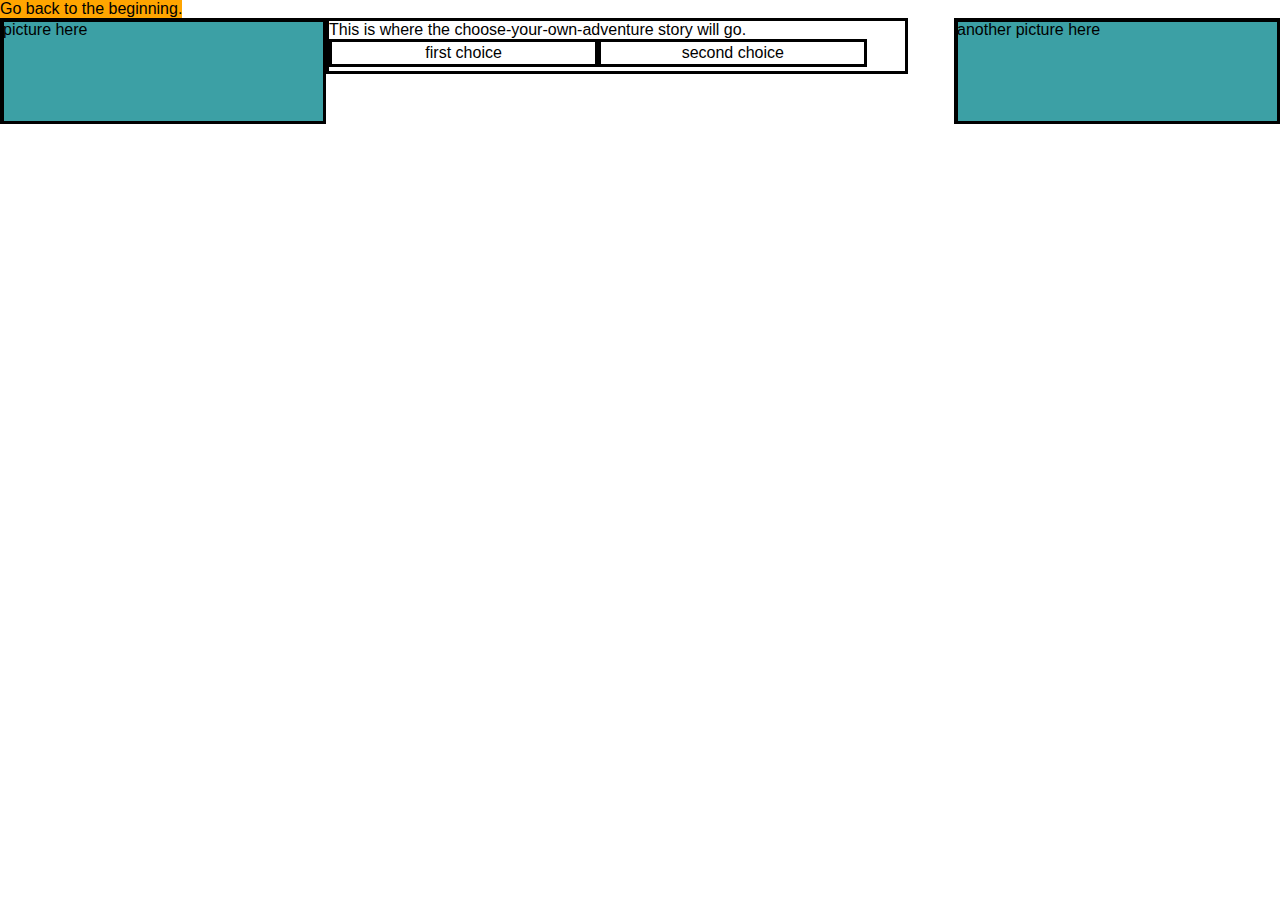
==== assignment1/index.html @ 41705ab4 "have basic if-then statement implemented" ====
<!DOCTYPE html>
<html>
	<head>
		<link rel = "stylesheet" href = "css/normalize.css">
		<link rel = "stylesheet" href = "css/main.css">
		<title>Assignment 1</title>
	</head>
	<body>
		<header>
			<nav>
			Go back to the beginning.
			</nav>
		</header>

		<div id = "leftPic" class = "sidebar">picture here</div>
		<div id = "storyElements">
			<div id = "story">
				This is where the choose-your-own-adventure story will go.
			</div>
			<div id = "choiceBox">
				<section id = "choice1" class = "choices">
					first choice
				</section>
				<section id = "choice2" class = "choices">
					second choice
				</section>
			</div>
		</div>
		<div id="rightPic" class = "sidebar">another picture here</div>
		<script src = "js/main.js"></script>
	</body>
</html>
---- assignment1/css/main.css ----
body {
	font-size:100%;
	/*background-image: url("../img/1024x768.png");*/
	background-repeat: no-repeat;
	transition: background-image 0.5s; /* not supported? http://www.w3.org/TR/css3-transitions/#animation-of-property-types- */
}

nav {
	display:inline-block;
	background-color: orange;
}

div {
	display: inline-block;
}

.sidebar {
	border-style: solid;
	border-color: black;
	width: 25%;
	height: 100px;
	/*display: inline-block;*/
}

#choiceBox {
	width: 100%;
	display: inline-block;
	/*text-align: center;*/
	margin: 0 auto;
/*	margin-left: auto;
	margin-right: auto;
*/	width: 100%;
}

.choices {
	margin-left: auto;
	margin-right: auto;
	display: inline-block;
	border-style: solid;
	text-align: center;
	float: left;
	width: 45%;
	padding: 2px;
}

#leftPic {
	float: left;
	width: 25%;
}

#storyElements {
	margin-left: auto;
	margin-right: auto;

	/*float: left;*/
	border-style: solid;
	width: 45%;
	/*display: inline-block;*/
}

#rightPic {
	float: right;
	/*width: 25%;*/
}





@media only screen and (min-width: 350px) {.sidebar {background-image: url("../img/640x480.png");}}
@media only screen and (min-width: 800px) {.sidebar {background-image: url("../img/800x600.png");}}
@media only screen and (min-width: 1024px) {.sidebar {background-image: url("../img/1024x768.png");}}
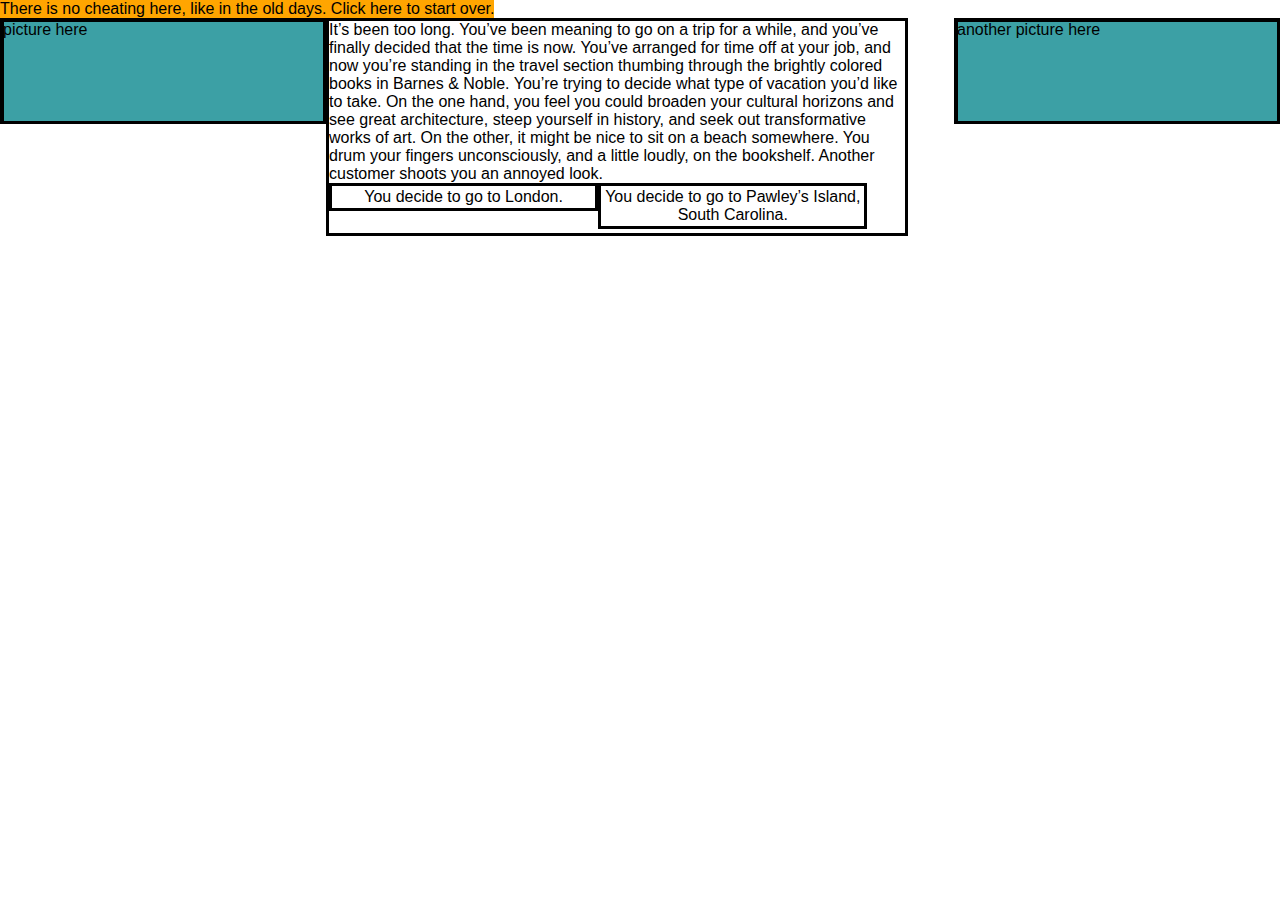
==== commit b9c28910: "ugly, but the story works" ====
--- a/assignment1/index.html
+++ b/assignment1/index.html
@@ -7,8 +7,8 @@
 	</head>
 	<body>
 		<header>
-			<nav>
-			Go back to the beginning.
+			<nav id = "goBack">
+			There is no cheating here, like in the old days. Click here to start over.
 			</nav>
 		</header>
 
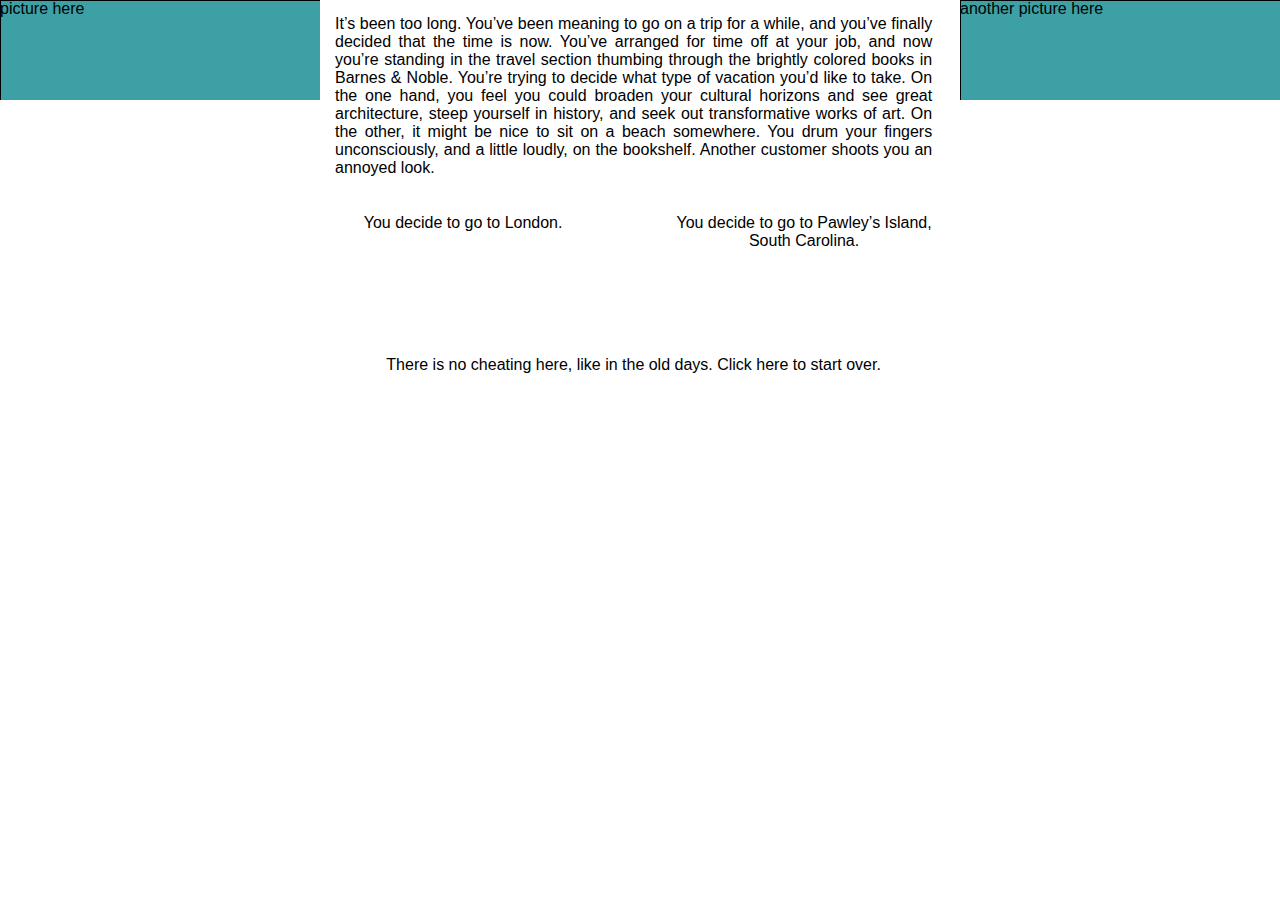
==== commit ab660817: "adjusting relative positioning" ====
--- a/assignment1/index.html
+++ b/assignment1/index.html
@@ -6,27 +6,28 @@
 		<title>Assignment 1</title>
 	</head>
 	<body>
-		<header>
+<!-- 		<header>
 			<nav id = "goBack">
-			There is no cheating here, like in the old days. Click here to start over.
 			</nav>
 		</header>
+ -->
+ 		<div id = "mainContainer">
+			<div id = "leftPic" class = "sidebar">picture here</div>
+			<div id = "storyElements">
+				<div id = "story">
+					This is where the choose-your-own-adventure story will go.
+				</div>
+				<div id = "choiceBox">
+					<section id = "choice1" class = "choices">first Choice</section>
+					<section id = "choice2" class = "choices">second choice</section>
+				</div>
+				<div id = "goBack">There is no cheating here, like in the old days. Click here to start over.</div>
+			</div><!-- end of storyElements container -->
+			
+		<div id="rightPic" class = "sidebar">another picture here</div>
+		<!-- <span class = "stretch"></span> -->
 
-		<div id = "leftPic" class = "sidebar">picture here</div>
-		<div id = "storyElements">
-			<div id = "story">
-				This is where the choose-your-own-adventure story will go.
-			</div>
-			<div id = "choiceBox">
-				<section id = "choice1" class = "choices">
-					first choice
-				</section>
-				<section id = "choice2" class = "choices">
-					second choice
-				</section>
-			</div>
-		</div>
-		<div id="rightPic" class = "sidebar">another picture here</div>
+		</div> <!-- end of main container -->
 		<script src = "js/main.js"></script>
 	</body>
 </html>--- a/assignment1/css/main.css
+++ b/assignment1/css/main.css
@@ -1,46 +1,90 @@
 body {
 	font-size:100%;
+	position: relative;
+	height: 100%;
 	/*background-image: url("../img/1024x768.png");*/
 	background-repeat: no-repeat;
 	transition: background-image 0.5s; /* not supported? http://www.w3.org/TR/css3-transitions/#animation-of-property-types- */
+	border-width: 0px;
 }
 
-nav {
+/*nav {
 	display:inline-block;
 	background-color: orange;
 }
-
+*/
 div {
 	display: inline-block;
+	height: 100%;
+}
+
+#mainContainer {
+	position: relative;
+	margin-left: auto;
+	margin-right: auto;
+	text-align: justify;
+
+	/*text-justify: distribute-all-lines;*/
+}
+
+#mainContainer > div {
+	text-align.center;
 }
 
 .sidebar {
-	border-style: solid;
+	/*border-style: solid;*/
 	border-color: black;
 	width: 25%;
 	height: 100px;
 	/*display: inline-block;*/
 }
 
+#storyElements {
+	position: relative;
+	margin-left: auto;
+	margin-right: auto;
+	/*float: left;*/
+	/*border-style: solid;*/
+	width: 49%;
+	/*display: inline-block;*/
+}
+
+#story {
+	padding: 15px;
+	margin-bottom: 20px;
+}
+
 #choiceBox {
+	position: relative;
 	width: 100%;
-	display: inline-block;
+	/*display: inline-block;*/
 	/*text-align: center;*/
 	margin: 0 auto;
 /*	margin-left: auto;
 	margin-right: auto;
-*/	width: 100%;
+*/
+	clear: both;
 }
 
 .choices {
-	margin-left: auto;
+/*	margin-left: auto;
 	margin-right: auto;
 	display: inline-block;
-	border-style: solid;
+	border-style: solid;*/
+	position: relative;
+	margin: 0px;
+	padding: 10px;
 	text-align: center;
-	float: left;
 	width: 45%;
 	padding: 2px;
+}
+
+#choice1 {
+	float: left;
+}
+
+#choice2 {
+	float: right;
 }
 
 #leftPic {
@@ -48,19 +92,25 @@
 	width: 25%;
 }
 
-#storyElements {
-	margin-left: auto;
-	margin-right: auto;
-
-	/*float: left;*/
-	border-style: solid;
-	width: 45%;
-	/*display: inline-block;*/
-}
-
 #rightPic {
 	float: right;
 	/*width: 25%;*/
+}
+
+/*.stretch {
+	display: inline-block;
+	width: 100%;
+	font-size: 0;
+	line-height: 0;
+}
+*/
+
+#goBack {
+	width: 100%;
+	margin-top: 100px;
+	text-align: center;
+	/*position: absolute;*/
+	bottom: 10px;
 }
 
 
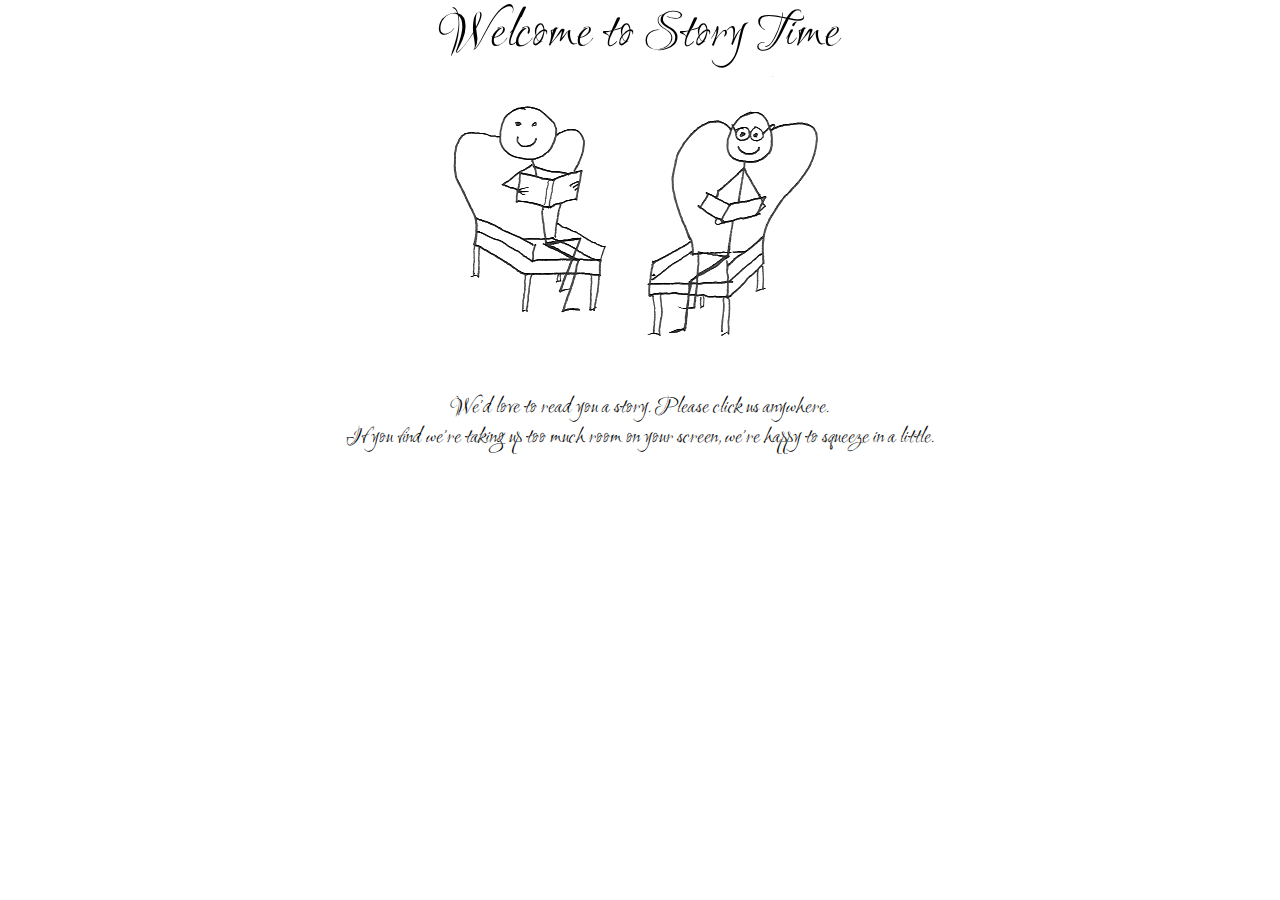
==== commit 715bb5a8: "added some jquery to change canvases; added intro picture" ====
--- a/assignment1/index.html
+++ b/assignment1/index.html
@@ -1,33 +1,44 @@
 <!DOCTYPE html>
 <html>
 	<head>
+		<link href='http://fonts.googleapis.com/css?family=Ruthie' rel='stylesheet' type='text/css'>
 		<link rel = "stylesheet" href = "css/normalize.css">
 		<link rel = "stylesheet" href = "css/main.css">
-		<title>Assignment 1</title>
+
+        <script src="js/vendor/modernizr-2.6.2.min.js"></script>
+
+		<title>Story Time</title>
 	</head>
 	<body>
-<!-- 		<header>
-			<nav id = "goBack">
-			</nav>
+		<header>
+			<div id = "title">Welcome to Story Time</div>
 		</header>
- -->
- 		<div id = "mainContainer">
-			<div id = "leftPic" class = "sidebar">picture here</div>
-			<div id = "storyElements">
-				<div id = "story">
-					This is where the choose-your-own-adventure story will go.
-				</div>
-				<div id = "choiceBox">
-					<section id = "choice1" class = "choices">first Choice</section>
-					<section id = "choice2" class = "choices">second choice</section>
-				</div>
-				<div id = "goBack">There is no cheating here, like in the old days. Click here to start over.</div>
-			</div><!-- end of storyElements container -->
-			
-		<div id="rightPic" class = "sidebar">another picture here</div>
-		<!-- <span class = "stretch"></span> -->
 
-		</div> <!-- end of main container -->
+		<div id = "intro-canvas">
+			<div id = "intro-image"><img src = "img/introPic.png" alt="Happy to read you a story."></div>
+			<div id = "welcome-text">We&rsquo;d love to read you a story. Please click us anywhere.<br>If you find we&rsquo;re taking up too much room on your screen, we&rsquo;re happy to squeeze in a little.</div>
+		</div>
+
+		<div id = "story-canvas">
+	 		<div id = "mainContainer">
+				<div id = "leftPic" class = "sidebar"></div>
+				<div id = "storyElements">
+					<div id = "story">
+						This is where the choose-your-own-adventure story will go.
+					</div>
+					<div id = "choiceBox">
+						<section id = "choice1" class = "choices">first Choice</section>
+						<section id = "choice2" class = "choices">second choice</section>
+					</div>
+				</div><!-- end of storyElements container -->
+
+				<div id="rightPic" class = "sidebar"></div>
+
+			</div> <!-- end of main container -->
+			<div id = "goBack">There is no cheating here, like in the old days.<br>Click here to start over.</div>
+		</div> <!-- end of story canvas -->
+        <script src="http://ajax.googleapis.com/ajax/libs/jquery/1.10.1/jquery.min.js"></script>
+        <script>window.jQuery || document.write('<script src="js/vendor/jquery-1.10.1.min.js"><\/script>')</script>
 		<script src = "js/main.js"></script>
 	</body>
 </html>--- a/assignment1/css/main.css
+++ b/assignment1/css/main.css
@@ -2,29 +2,49 @@
 	font-size:100%;
 	position: relative;
 	height: 100%;
-	/*background-image: url("../img/1024x768.png");*/
 	background-repeat: no-repeat;
 	transition: background-image 0.5s; /* not supported? http://www.w3.org/TR/css3-transitions/#animation-of-property-types- */
+	transition: color 0.5s;
 	border-width: 0px;
 }
 
-/*nav {
-	display:inline-block;
-	background-color: orange;
-}
-*/
 div {
 	display: inline-block;
 	height: 100%;
 }
 
+img {
+	max-width: 80%;
+}
+
+#title {
+	font-family: 'Ruthie', cursive;
+	font-size: 350%;
+	width: 100%;
+	text-align: center;
+}
+
+#intro-canvas {
+	width: 100%;
+}
+
+#intro-image {
+	width: 100%;
+	text-align: center;
+}
+
+#welcome-text {
+	font-family: 'Ruthie', cursive;
+	font-size: 150%;
+	text-align: center;
+	width: 100%;
+}
 #mainContainer {
 	position: relative;
 	margin-left: auto;
 	margin-right: auto;
 	text-align: justify;
-
-	/*text-justify: distribute-all-lines;*/
+	width: 100%;
 }
 
 #mainContainer > div {
@@ -32,21 +52,15 @@
 }
 
 .sidebar {
-	/*border-style: solid;*/
-	border-color: black;
-	width: 25%;
-	height: 100px;
-	/*display: inline-block;*/
+	width: 30%;
+	height: 10px;
 }
 
 #storyElements {
 	position: relative;
 	margin-left: auto;
 	margin-right: auto;
-	/*float: left;*/
-	/*border-style: solid;*/
-	width: 49%;
-	/*display: inline-block;*/
+	width: 39%;
 }
 
 #story {
@@ -56,27 +70,24 @@
 
 #choiceBox {
 	position: relative;
+	border-width: 0px;
 	width: 100%;
-	/*display: inline-block;*/
-	/*text-align: center;*/
 	margin: 0 auto;
-/*	margin-left: auto;
-	margin-right: auto;
-*/
 	clear: both;
 }
 
 .choices {
-/*	margin-left: auto;
-	margin-right: auto;
-	display: inline-block;
-	border-style: solid;*/
 	position: relative;
 	margin: 0px;
 	padding: 10px;
 	text-align: center;
 	width: 45%;
 	padding: 2px;
+}
+
+.choices:hover {
+	cursor: pointer;
+	color: teal;
 }
 
 #choice1 {
@@ -89,28 +100,24 @@
 
 #leftPic {
 	float: left;
-	width: 25%;
 }
 
 #rightPic {
 	float: right;
-	/*width: 25%;*/
 }
 
-/*.stretch {
-	display: inline-block;
-	width: 100%;
-	font-size: 0;
-	line-height: 0;
-}
-*/
 
 #goBack {
 	width: 100%;
-	margin-top: 100px;
+	margin-top: 30px;
 	text-align: center;
 	/*position: absolute;*/
 	bottom: 10px;
+}
+
+#goBack:hover {
+	cursor: pointer;
+	color: teal;
 }
 
 
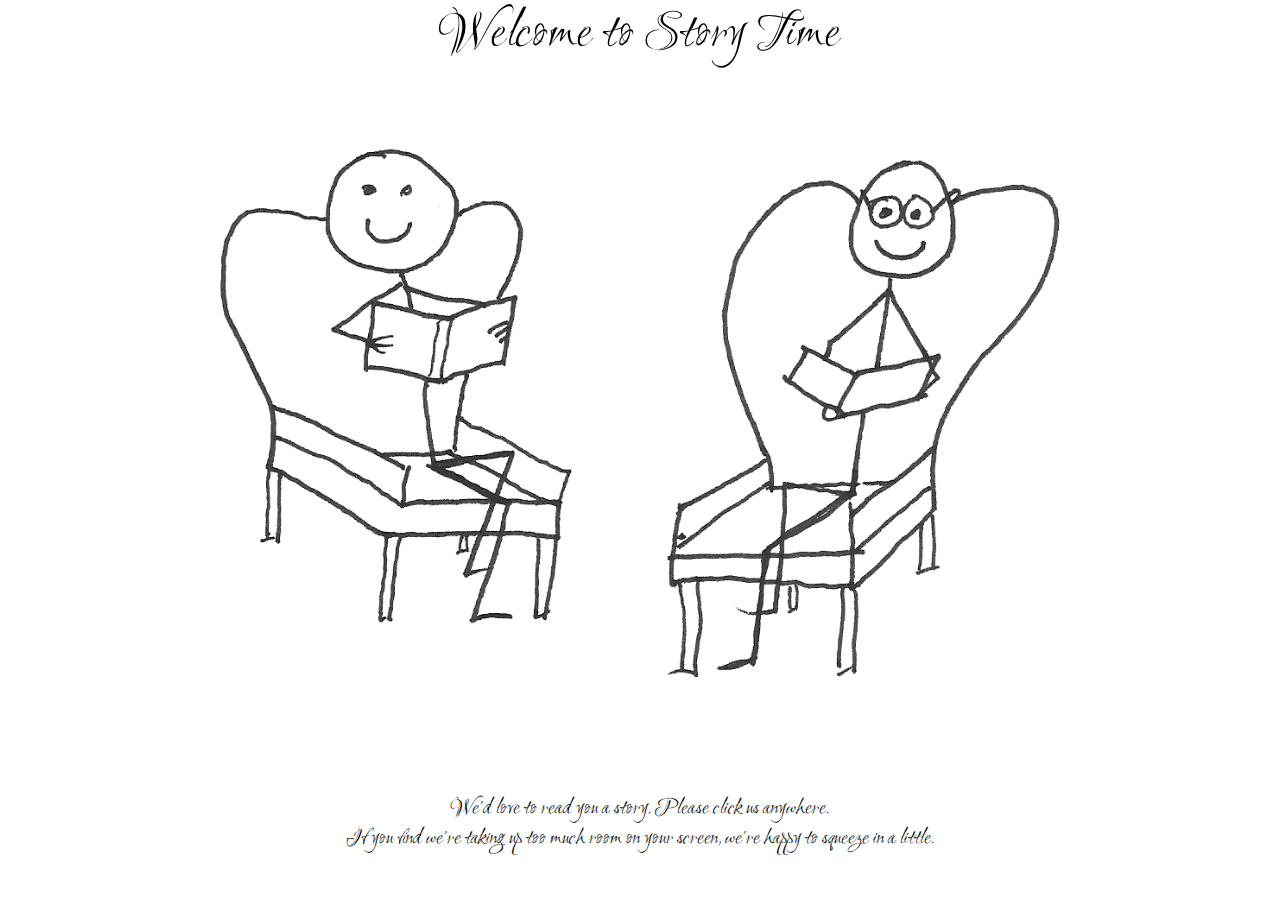
==== commit 68ea03bd: "added pictures and better transitions" ====
--- a/assignment1/index.html
+++ b/assignment1/index.html
@@ -2,6 +2,7 @@
 <html>
 	<head>
 		<link href='http://fonts.googleapis.com/css?family=Ruthie' rel='stylesheet' type='text/css'>
+		<link href='http://fonts.googleapis.com/css?family=PT+Serif' rel='stylesheet' type='text/css'>
 		<link rel = "stylesheet" href = "css/normalize.css">
 		<link rel = "stylesheet" href = "css/main.css">
 
--- a/assignment1/css/main.css
+++ b/assignment1/css/main.css
@@ -3,8 +3,6 @@
 	position: relative;
 	height: 100%;
 	background-repeat: no-repeat;
-	transition: background-image 0.5s; /* not supported? http://www.w3.org/TR/css3-transitions/#animation-of-property-types- */
-	transition: color 0.5s;
 	border-width: 0px;
 }
 
@@ -33,6 +31,10 @@
 	text-align: center;
 }
 
+#story-canvas {
+	font-family: 'PT Serif', serif;
+}
+
 #welcome-text {
 	font-family: 'Ruthie', cursive;
 	font-size: 150%;
@@ -52,6 +54,9 @@
 }
 
 .sidebar {
+	transition: background-image 1s;
+	background-size: 99%;
+	background-repeat: no-repeat;
 	width: 30%;
 	height: 10px;
 }
@@ -83,6 +88,7 @@
 	text-align: center;
 	width: 45%;
 	padding: 2px;
+	transition: color 0.5s;
 }
 
 .choices:hover {
@@ -123,7 +129,9 @@
 
 
 
-
-@media only screen and (min-width: 350px) {.sidebar {background-image: url("../img/640x480.png");}}
-@media only screen and (min-width: 800px) {.sidebar {background-image: url("../img/800x600.png");}}
-@media only screen and (min-width: 1024px) {.sidebar {background-image: url("../img/1024x768.png");}}
+@media only screen and (min-width: 350px) {#leftPic {background-image: url("../img/noWingbackSmallLeft.png"); height: 500px;}}
+@media only screen and (min-width: 350px) {#rightPic {background-image: url("../img/noWingbackSmallRight.png"); height: 500px;}}
+@media only screen and (min-width: 600px) {#leftPic {background-image: url("../img/wingbackLeftMedium.png"); height: 500px;}}
+@media only screen and (min-width: 600px) {#rightPic {background-image: url("../img/wingbackRightMedium.png"); height: 500px;}}
+@media only screen and (min-width: 1024px) {#leftPic {background-image: url("../img/wingbackLeft.png"); height: 768px;}}
+@media only screen and (min-width: 1024px) {#rightPic {background-image: url("../img/wingbackRight.png"); height: 768px;}}
